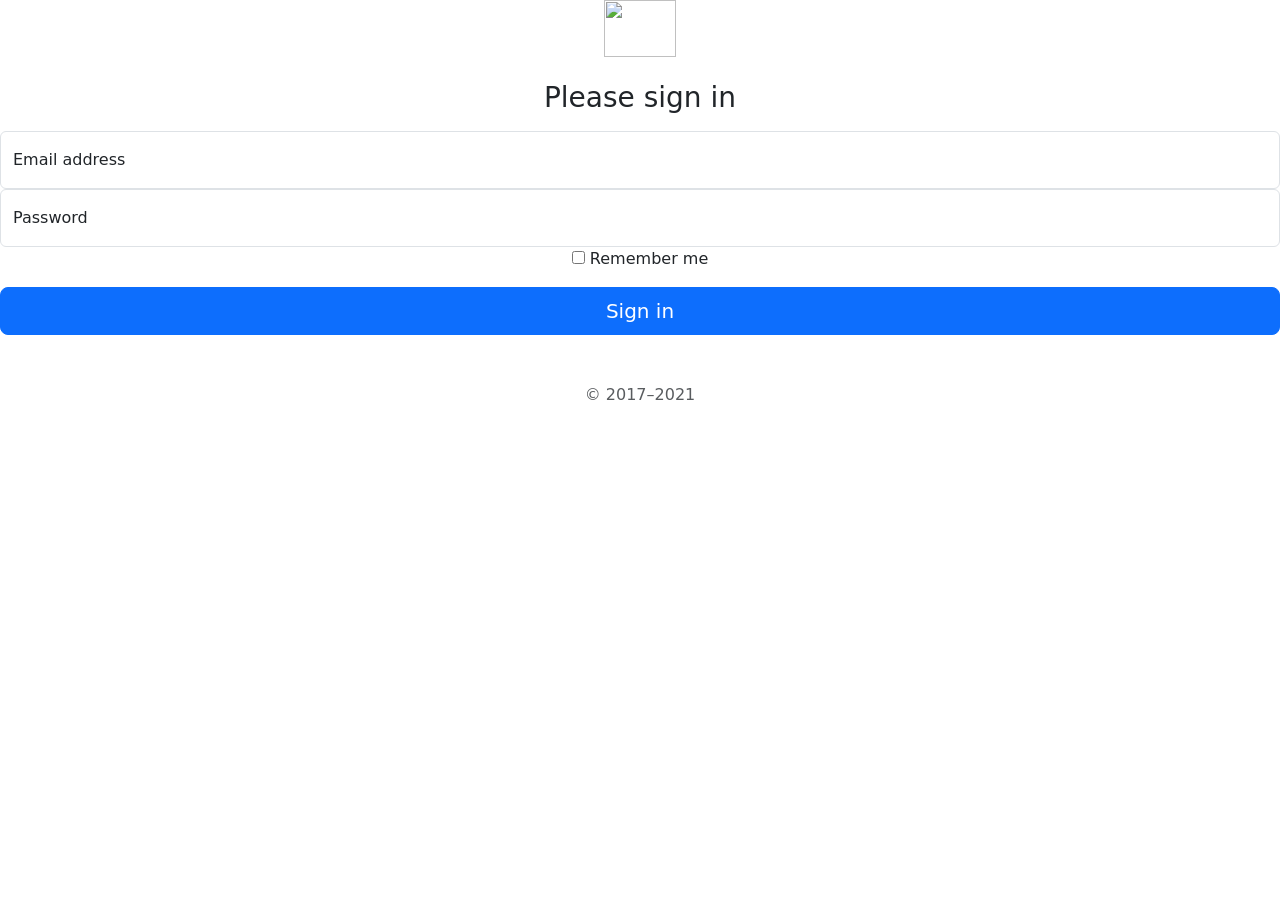
==== src/main/resources/templates/account/login.html @ 8fa5ea22 "css폴더 분리. login page 생성" ====
<!doctype html>
<html xmlns:th="http://www.thymeleaf.org">

<head>
  <!-- Required meta tags -->
  <meta charset="utf-8">
  <meta name="viewport" content="width=device-width, initial-scale=1">

  <!-- Bootstrap CSS -->
  <link href="https://cdn.jsdelivr.net/npm/bootstrap@5.0.0-beta3/dist/css/bootstrap.min.css" rel="stylesheet" integrity="sha384-eOJMYsd53ii+scO/bJGFsiCZc+5NDVN2yr8+0RDqr0Ql0h+rP48ckxlpbzKgwra6" crossorigin="anonymous">
  <link th:href="@{/css/signin.css}" rel="stylesheet">
  <title>login</title>
</head>
<body class="text-center">

<main class="form-signin">
  <form>
    <img class="mb-4" src="https://getbootstrap.com/docs/5.0/assets/brand/bootstrap-logo.svg" alt="" width="72" height="57">
    <h1 class="h3 mb-3 fw-normal">Please sign in</h1>

    <div class="form-floating">
      <input type="email" class="form-control" id="floatingInput" placeholder="name@example.com">
      <label for="floatingInput">Email address</label>
    </div>
    <div class="form-floating">
      <input type="password" class="form-control" id="floatingPassword" placeholder="Password">
      <label for="floatingPassword">Password</label>
    </div>

    <div class="checkbox mb-3">
      <label>
        <input type="checkbox" value="remember-me"> Remember me
      </label>
    </div>
    <button class="w-100 btn btn-lg btn-primary" type="submit">Sign in</button>
    <p class="mt-5 mb-3 text-muted">&copy; 2017–2021</p>
  </form>
</main>


<!-- Optional JavaScript; choose one of the two! -->

<!-- Option 1: Bootstrap Bundle with Popper -->
<script src="https://cdn.jsdelivr.net/npm/bootstrap@5.0.0-beta3/dist/js/bootstrap.bundle.min.js" integrity="sha384-JEW9xMcG8R+pH31jmWH6WWP0WintQrMb4s7ZOdauHnUtxwoG2vI5DkLtS3qm9Ekf" crossorigin="anonymous"></script>

<!-- Option 2: Separate Popper and Bootstrap JS -->
<!--
<script src="https://cdn.jsdelivr.net/npm/@popperjs/core@2.9.1/dist/umd/popper.min.js" integrity="sha384-SR1sx49pcuLnqZUnnPwx6FCym0wLsk5JZuNx2bPPENzswTNFaQU1RDvt3wT4gWFG" crossorigin="anonymous"></script>
<script src="https://cdn.jsdelivr.net/npm/bootstrap@5.0.0-beta3/dist/js/bootstrap.min.js" integrity="sha384-j0CNLUeiqtyaRmlzUHCPZ+Gy5fQu0dQ6eZ/xAww941Ai1SxSY+0EQqNXNE6DZiVc" crossorigin="anonymous"></script>
-->
</body>
</html>
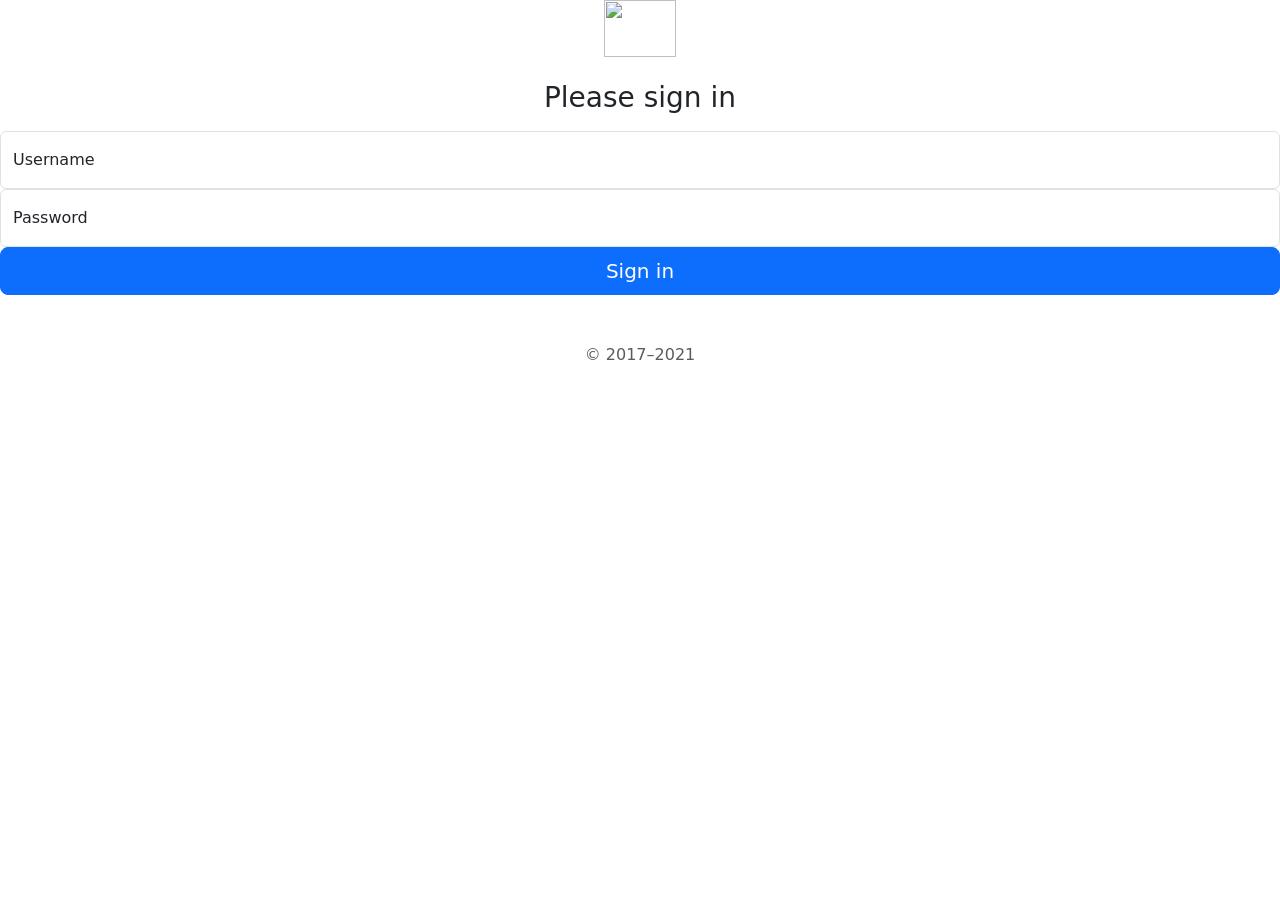
==== commit 205b8b86: "restAPI 적용한 BoardApiController 생성" ====
--- a/src/main/resources/templates/account/login.html
+++ b/src/main/resources/templates/account/login.html
@@ -19,19 +19,19 @@
     <h1 class="h3 mb-3 fw-normal">Please sign in</h1>
 
     <div class="form-floating">
-      <input type="email" class="form-control" id="floatingInput" placeholder="name@example.com">
-      <label for="floatingInput">Email address</label>
+      <input type="text" class="form-control" id="floatingInput" placeholder="Username">
+      <label for="floatingInput">Username</label>
     </div>
     <div class="form-floating">
       <input type="password" class="form-control" id="floatingPassword" placeholder="Password">
       <label for="floatingPassword">Password</label>
     </div>
 
-    <div class="checkbox mb-3">
+    <!--<div class="checkbox mb-3">
       <label>
         <input type="checkbox" value="remember-me"> Remember me
       </label>
-    </div>
+    </div>-->
     <button class="w-100 btn btn-lg btn-primary" type="submit">Sign in</button>
     <p class="mt-5 mb-3 text-muted">&copy; 2017–2021</p>
   </form>
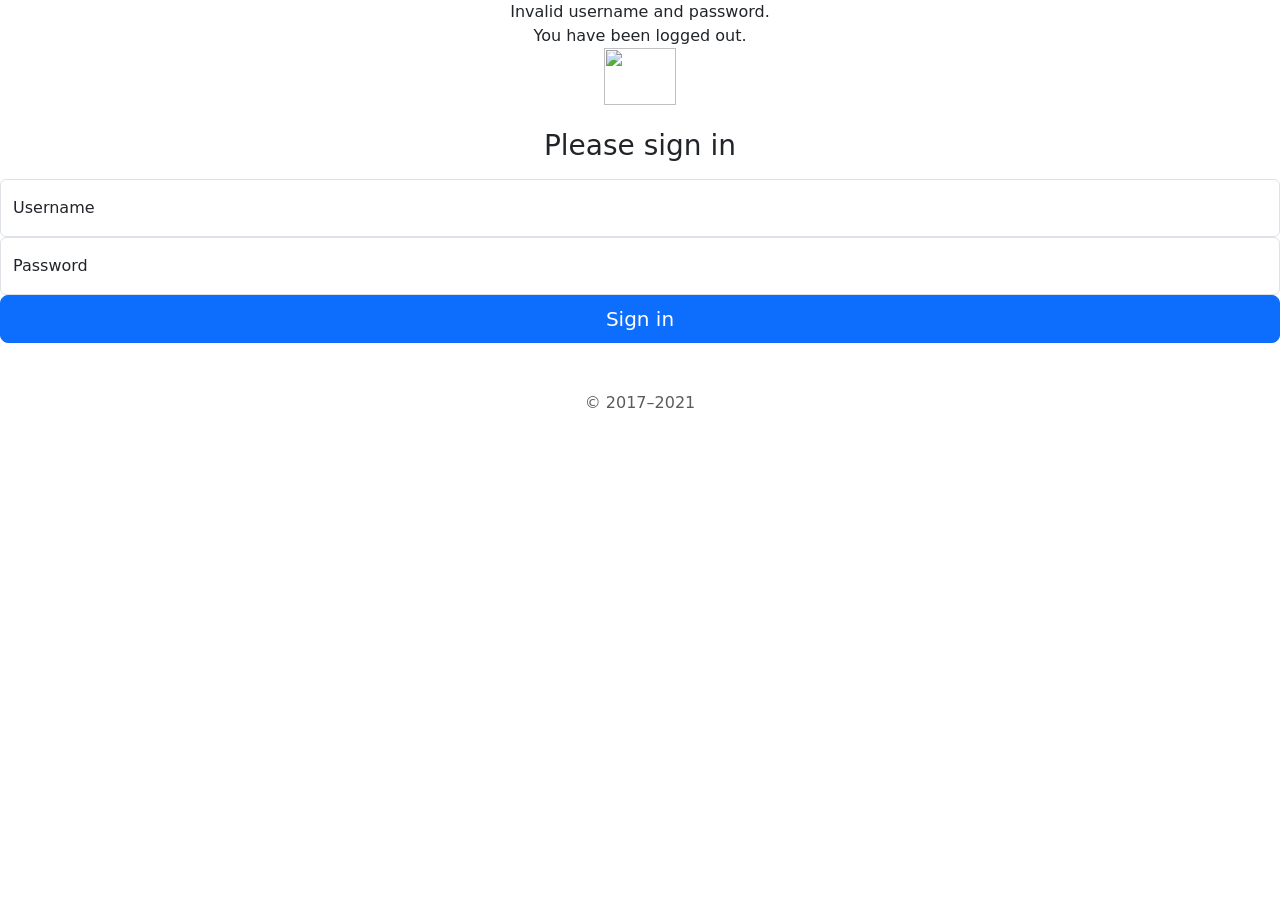
==== commit a4e3e850: "login error page 추가" ====
--- a/src/main/resources/templates/account/login.html
+++ b/src/main/resources/templates/account/login.html
@@ -12,19 +12,25 @@
   <title>login</title>
 </head>
 <body class="text-center">
-
-<main class="form-signin">
+  <div th:if="${param.error}">
+    Invalid username and password.
+  </div>
+  <div th:if="${param.logout}">
+    You have been logged out.
+  </div>
+<!--th:action와 @문법을 써야 csrf토큰이 함께 전송됨-->
+<main class="form-signin" th:action="@{/account/login}" method="post">
   <form>
     <img class="mb-4" src="https://getbootstrap.com/docs/5.0/assets/brand/bootstrap-logo.svg" alt="" width="72" height="57">
     <h1 class="h3 mb-3 fw-normal">Please sign in</h1>
 
     <div class="form-floating">
-      <input type="text" class="form-control" id="floatingInput" placeholder="Username">
-      <label for="floatingInput">Username</label>
+      <input type="text" class="form-control" id="username"  name="username" placeholder="Username">
+      <label for="username">Username</label>
     </div>
     <div class="form-floating">
-      <input type="password" class="form-control" id="floatingPassword" placeholder="Password">
-      <label for="floatingPassword">Password</label>
+      <input type="password" class="form-control" id="password" name="password" placeholder="Password">
+      <label for="password">Password</label>
     </div>
 
     <!--<div class="checkbox mb-3">
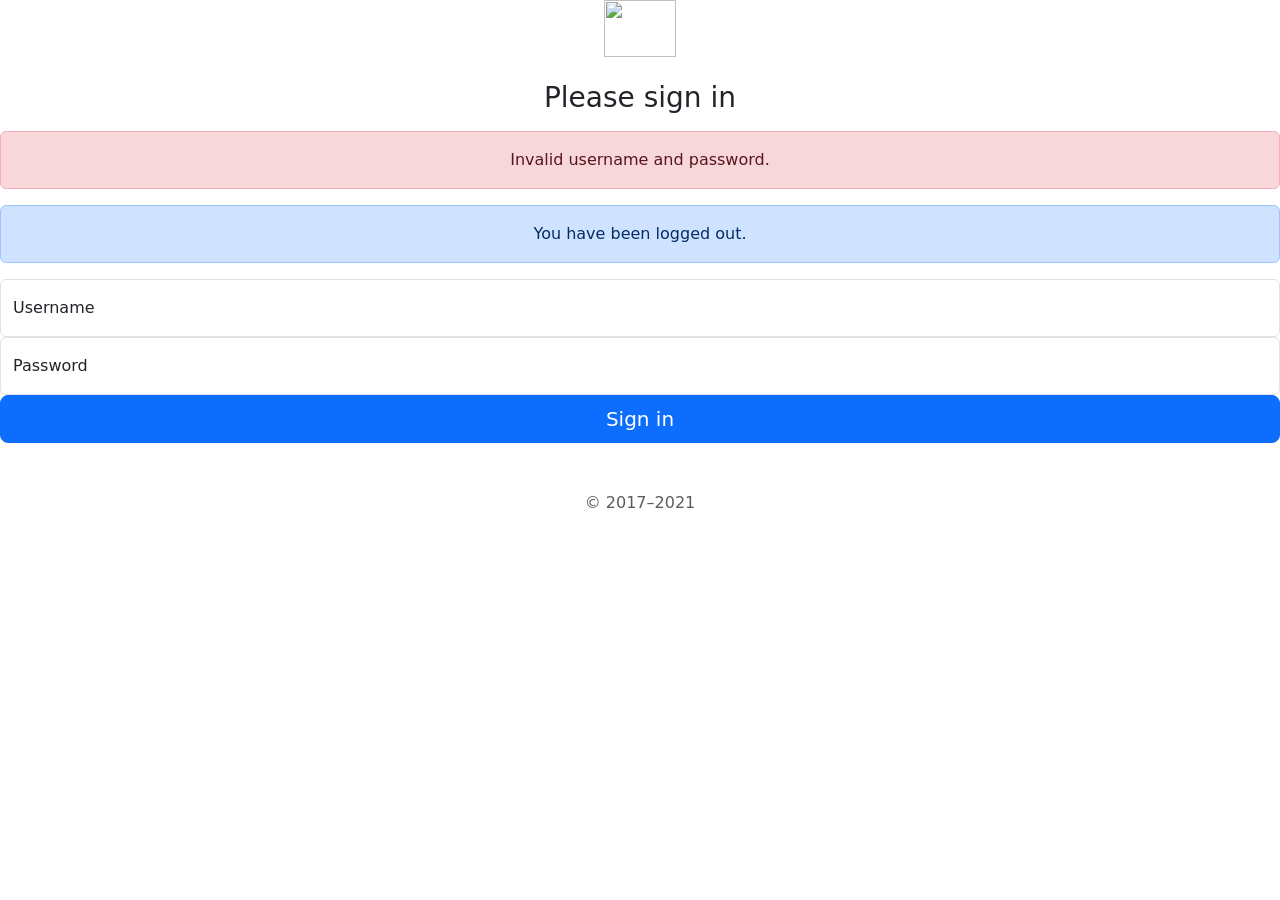
==== commit e1a7afd4: "회원가입/로그인 오류 수정 , 권한 보이기" ====
--- a/src/main/resources/templates/account/login.html
+++ b/src/main/resources/templates/account/login.html
@@ -12,25 +12,26 @@
   <title>login</title>
 </head>
 <body class="text-center">
-  <div th:if="${param.error}">
-    Invalid username and password.
-  </div>
-  <div th:if="${param.logout}">
-    You have been logged out.
-  </div>
+
 <!--th:action와 @문법을 써야 csrf토큰이 함께 전송됨-->
-<main class="form-signin" th:action="@{/account/login}" method="post">
-  <form>
-    <img class="mb-4" src="https://getbootstrap.com/docs/5.0/assets/brand/bootstrap-logo.svg" alt="" width="72" height="57">
-    <h1 class="h3 mb-3 fw-normal">Please sign in</h1>
 
-    <div class="form-floating">
-      <input type="text" class="form-control" id="username"  name="username" placeholder="Username">
-      <label for="username">Username</label>
+  <form class="form-signin" th:action="@{/account/login}" method="post">
+    <a th:href="@{/}"><img class="mb-4" src="https://getbootstrap.com/docs/5.0/assets/brand/bootstrap-logo.svg" alt="" width="72" height="57"></a>
+    <h1 class="h3 mb-3 font-weight-normal">Please sign in</h1>
+    <div th:if="${param.error}" class="alert alert-danger" role="alert">
+      Invalid username and password.
+    </div>
+    <!--나중에 로그아웃 했을 때 나타날 에러메세지-->
+    <div th:if="${param.logout}" class="alert alert-primary" role="alert">
+      You have been logged out.
     </div>
     <div class="form-floating">
-      <input type="password" class="form-control" id="password" name="password" placeholder="Password">
+      <label for="username">Username</label>
+      <input type="text" class="form-control" id="username"  name="username" placeholder="Username" required/>
+    </div>
+    <div class="form-floating">
       <label for="password">Password</label>
+      <input type="password" class="form-control" id="password" name="password" placeholder="Password" required/>
     </div>
 
     <!--<div class="checkbox mb-3">
